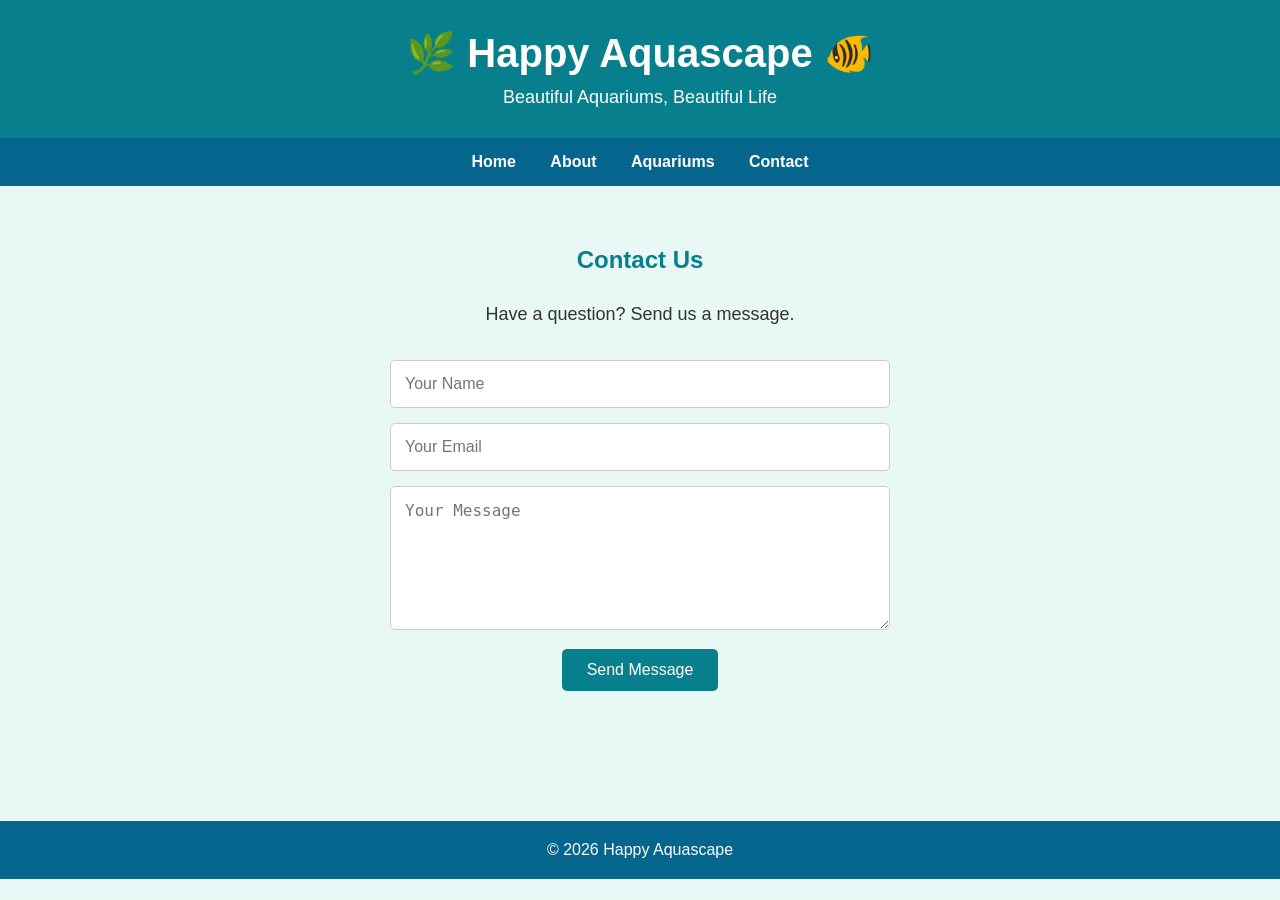
==== contact.html @ 3ef2bf3d "Add files via upload" ====
<!DOCTYPE html>
<html lang="en">
<head>
    <meta charset="UTF-8">
    <meta name="viewport" content="width=device-width, initial-scale=1.0">

    <title>Happy Aquascape - Contact</title>

    <link rel="stylesheet" href="style.css">
</head>

<body>

<header>
    <h1>🌿 Happy Aquascape 🐠</h1>
    <p>Beautiful Aquariums, Beautiful Life</p>
</header>

<nav>
    <a href="index.html">Home</a>
    <a href="about.html">About</a>
    <a href="aquariums.html">Aquariums</a>
    <a href="contact.html">Contact</a>
</nav>

<section class="page">

    <h1>Contact Us</h1>

    <p>Have a question? Send us a message.</p>

    <form id="contactForm">

        <input
            type="text"
            id="name"
            placeholder="Your Name"
            required
        >

        <input
            type="email"
            id="email"
            placeholder="Your Email"
            required
        >

        <textarea
            id="message"
            placeholder="Your Message"
            rows="6"
            required
        ></textarea>

        <button type="submit">Send Message</button>

    </form>

</section>

<footer>
    <p>© 2026 Happy Aquascape</p>
</footer>

<script src="script.js"></script>

</body>
</html>
---- style.css ----
* {
    margin: 0;
    padding: 0;
    box-sizing: border-box;
}

body {
    font-family: Arial, sans-serif;
    background-color: #e8f8f5;
    color: #333;
}

/* Header */

header {
    background-color: #087f8c;
    color: white;
    text-align: center;
    padding: 30px;
}

header h1 {
    font-size: 40px;
    margin-bottom: 10px;
}

header p {
    font-size: 18px;
}

/* Navigation */

nav {
    background-color: #05668d;
    text-align: center;
    padding: 15px;
}

nav a {
    color: white;
    text-decoration: none;
    margin: 0 15px;
    font-weight: bold;
}

nav a:hover {
    color: #b8f2e6;
}

/* Home */

.hero {
    text-align: center;
    padding: 80px 20px;
}

.hero h1 {
    color: #087f8c;
    font-size: 42px;
    margin-bottom: 20px;
}

.hero p {
    font-size: 20px;
    margin-bottom: 30px;
}

/* Buttons */

button {
    background-color: #087f8c;
    color: white;
    border: none;
    padding: 12px 25px;
    border-radius: 5px;
    cursor: pointer;
    font-size: 16px;
}

button:hover {
    background-color: #05668d;
}

/* Sections */

.home-section {
    text-align: center;
    padding: 40px 20px;
}

.home-section h2 {
    color: #087f8c;
    margin-bottom: 30px;
}

.page {
    max-width: 1000px;
    margin: auto;
    padding: 60px 20px;
    text-align: center;
}

.page h1 {
    color: #087f8c;
    margin-bottom: 25px;
}

.page h2 {
    color: #05668d;
    margin: 30px 0 15px;
}

.page p {
    font-size: 18px;
    line-height: 1.7;
    margin-bottom: 20px;
}

/* Cards */

.cards {
    display: flex;
    justify-content: center;
    gap: 25px;
    flex-wrap: wrap;
}

.card {
    background-color: white;
    width: 280px;
    padding: 25px;
    border-radius: 10px;
    box-shadow: 0 4px 10px rgba(0, 0, 0, 0.15);
}

.card h3,
.card h2 {
    color: #087f8c;
    margin-bottom: 15px;
}

.card p {
    font-size: 16px;
}

.aquarium-icon {
    font-size: 60px;
    margin-bottom: 15px;
}

/* Contact Form */

form {
    max-width: 500px;
    margin: 30px auto;
}

input,
textarea {
    width: 100%;
    padding: 14px;
    margin-bottom: 15px;
    border: 1px solid #ccc;
    border-radius: 5px;
    font-size: 16px;
}

textarea {
    resize: vertical;
}

/* Footer */

footer {
    background-color: #05668d;
    color: white;
    text-align: center;
    padding: 20px;
    margin-top: 40px;
}

/* Mobile */

@media (max-width: 600px) {

    header h1 {
        font-size: 30px;
    }

    nav a {
        display: block;
        margin: 10px;
    }

    .hero h1 {
        font-size: 30px;
    }

    .card {
        width: 90%;
    }
}
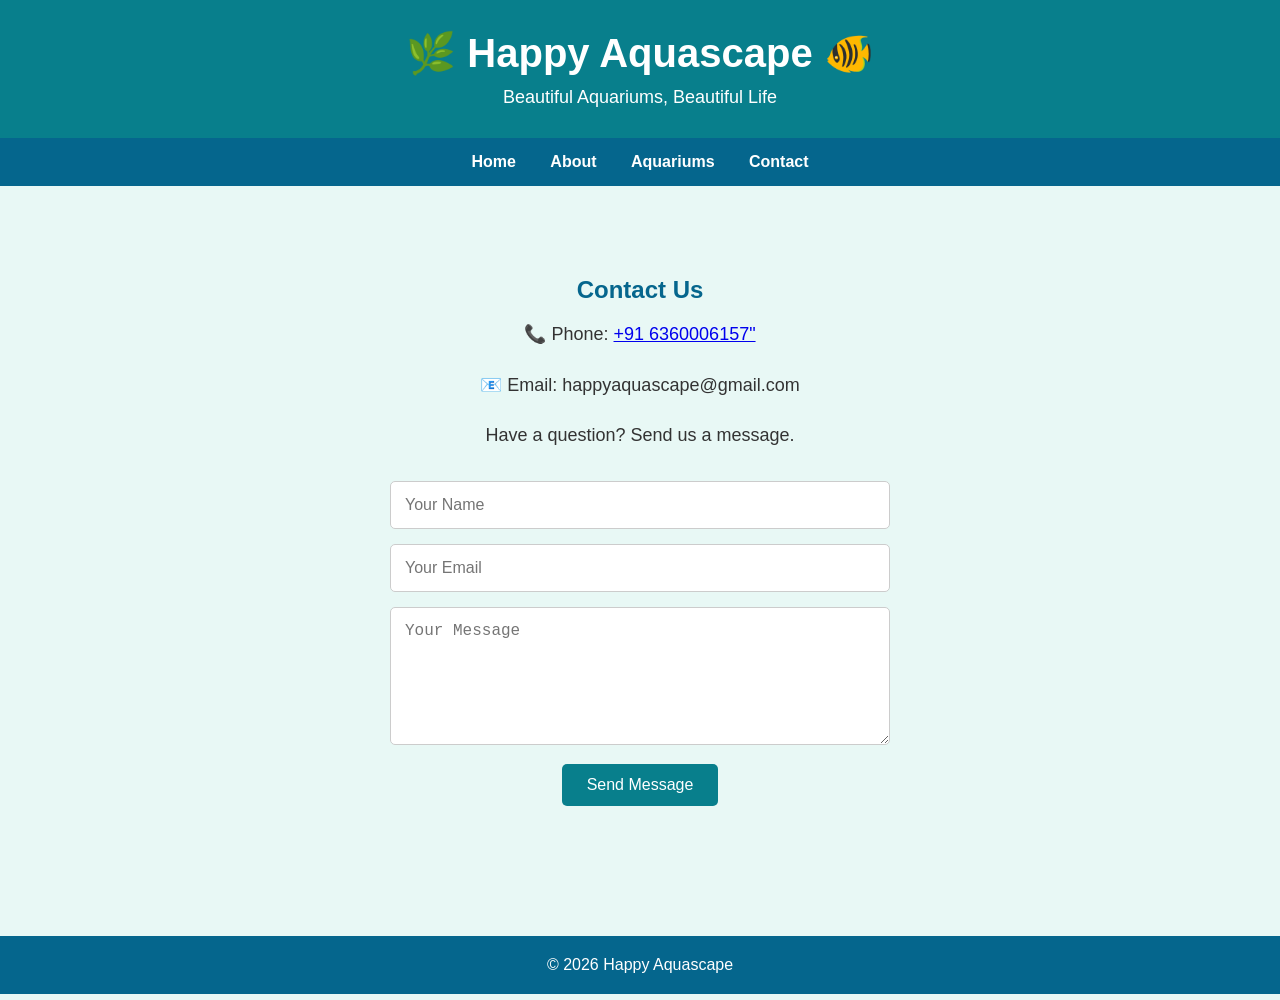
==== commit 78c5cbe2: "Add files via upload" ====
--- a/contact.html
+++ b/contact.html
@@ -25,7 +25,11 @@
 
 <section class="page">
 
-    <h1>Contact Us</h1>
+    <h2>Contact Us</h2>
+
+<p>📞 Phone: <a href="tel:+916360006157">+91 6360006157" </a></p>
+
+<p>📧 Email: happyaquascape@gmail.com</p>
 
     <p>Have a question? Send us a message.</p>
 
